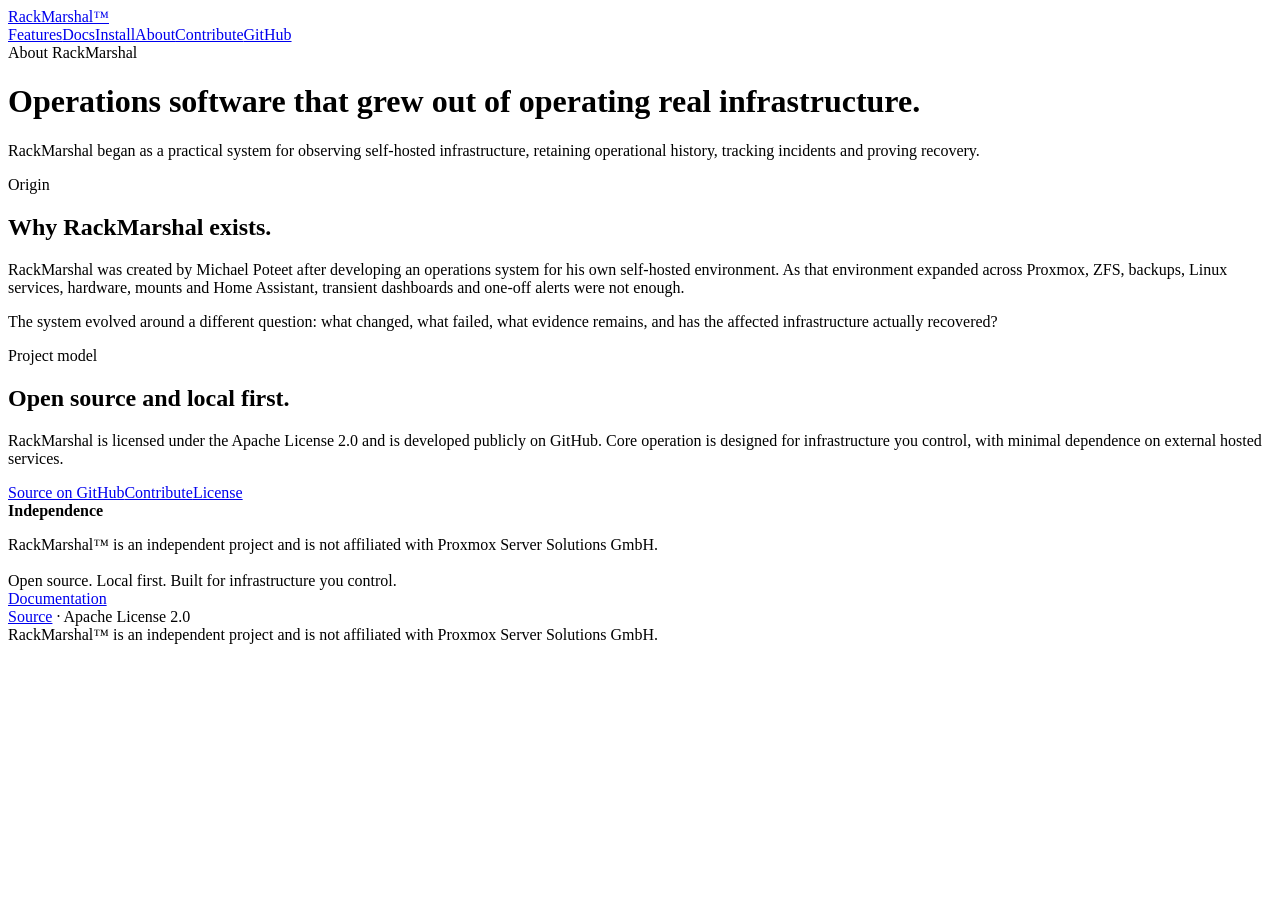
==== site/about.html @ b95861e5 "Complete public site and early-adopter path" ====
<!doctype html><html lang="en"><head><meta charset="utf-8"><meta name="viewport" content="width=device-width,initial-scale=1"><title>About RackMarshal™</title><meta name="description" content="The origin, principles and open-source model behind RackMarshal."><link rel="canonical" href="https://rackmarshal.com/about.html"><meta name="theme-color" content="#07101d"><link rel="icon" href="/assets/favicon.svg" type="image/svg+xml"><link rel="stylesheet" href="/styles.css"><meta property="og:type" content="website"><meta property="og:title" content="About RackMarshal™"><meta property="og:description" content="The origin, principles and open-source model behind RackMarshal."><meta property="og:url" content="https://rackmarshal.com/about.html"><meta property="og:image" content="https://rackmarshal.com/assets/social-preview.png"><meta name="twitter:card" content="summary_large_image"><meta name="twitter:image" content="https://rackmarshal.com/assets/social-preview.png"></head><body><nav><div class="wrap nav"><a class="brand" href="/">RackMarshal™</a><div class="links"><a href="/#today">Features</a><a href="/docs.html">Docs</a><a href="/install.html">Install</a><a href="/about.html">About</a><a href="https://github.com/RackMarshalhq/rackmarshal/blob/main/CONTRIBUTING.md">Contribute</a><a class="btn" href="https://github.com/RackMarshalhq/rackmarshal">GitHub</a></div></div></nav><header class="hero compact"><div class="wrap"><div class="eyebrow">About RackMarshal</div><h1>Operations software that grew out of operating real infrastructure.</h1><p class="lead">RackMarshal began as a practical system for observing self-hosted infrastructure, retaining operational history, tracking incidents and proving recovery.</p></div></header><main>
<section><div class="wrap story"><div><div class="kicker">Origin</div><h2>Why RackMarshal exists.</h2></div><div><p>RackMarshal was created by Michael Poteet after developing an operations system for his own self-hosted environment. As that environment expanded across Proxmox, ZFS, backups, Linux services, hardware, mounts and Home Assistant, transient dashboards and one-off alerts were not enough.</p><p>The system evolved around a different question: what changed, what failed, what evidence remains, and has the affected infrastructure actually recovered?</p></div></div></section>
<section><div class="wrap"><div class="kicker">Project model</div><h2>Open source and local first.</h2><p class="intro">RackMarshal is licensed under the Apache License 2.0 and is developed publicly on GitHub. Core operation is designed for infrastructure you control, with minimal dependence on external hosted services.</p><div class="actions"><a class="btn primary" href="https://github.com/RackMarshalhq/rackmarshal">Source on GitHub</a><a class="btn" href="https://github.com/RackMarshalhq/rackmarshal/blob/main/CONTRIBUTING.md">Contribute</a><a class="btn" href="https://github.com/RackMarshalhq/rackmarshal/blob/main/LICENSE">License</a></div></div></section>
<section><div class="wrap"><div class="boundary"><strong>Independence</strong><p style="margin-bottom:0">RackMarshal™ is an independent project and is not affiliated with Proxmox Server Solutions GmbH.</p></div></div></section></main><footer><div class="wrap foot"><div><strong style="color:white">RackMarshal™</strong><br>Open source. Local first. Built for infrastructure you control.</div><div><a href="/docs.html">Documentation</a><br><a href="https://github.com/RackMarshalhq/rackmarshal">Source</a> · Apache License 2.0</div><div>RackMarshal™ is an independent project and is not affiliated with Proxmox Server Solutions GmbH.</div></div></footer></body></html>
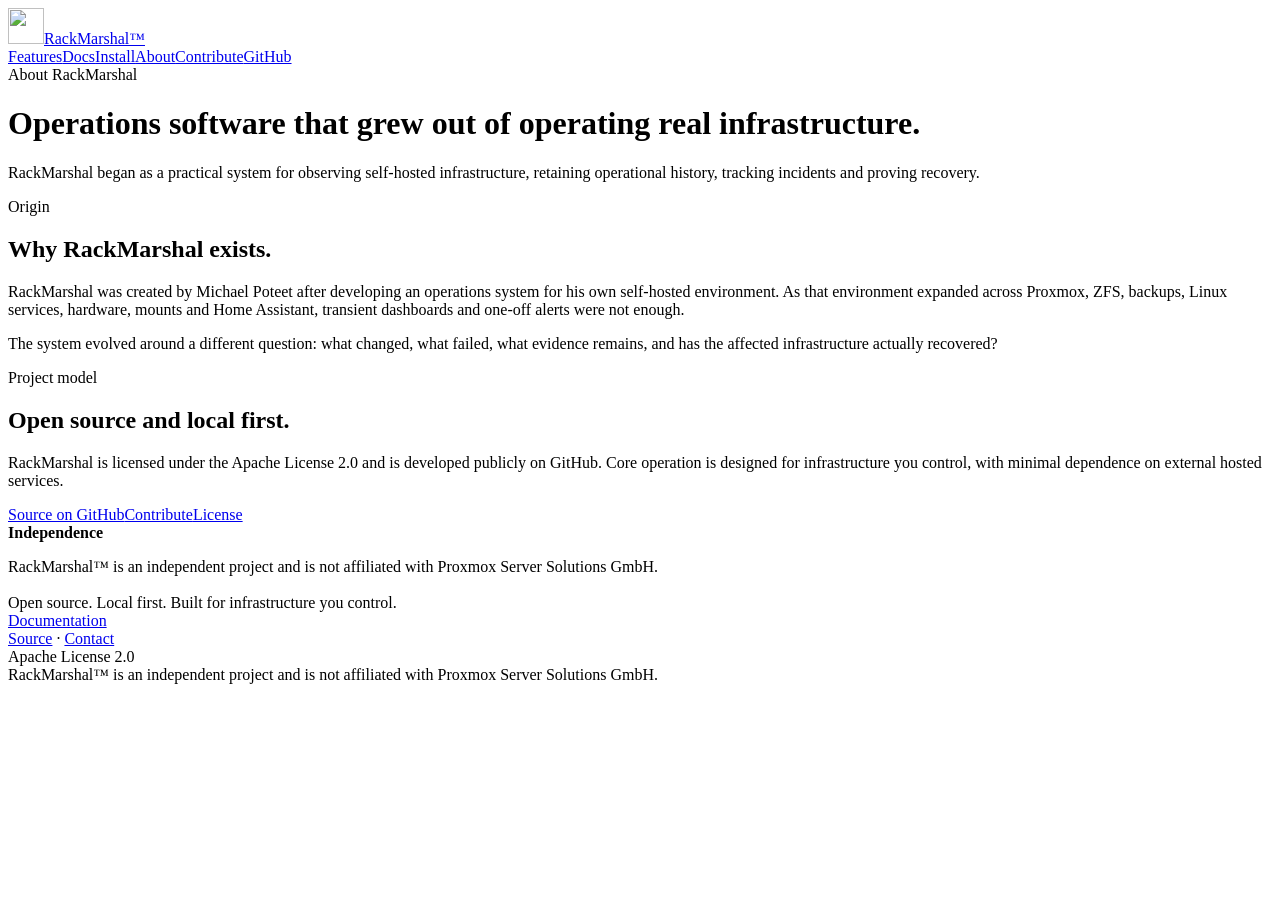
==== commit 459d81b5: "Add RackMarshal branding and contact information" ====
--- a/site/about.html
+++ b/site/about.html
@@ -1,4 +1,4 @@
-<!doctype html><html lang="en"><head><meta charset="utf-8"><meta name="viewport" content="width=device-width,initial-scale=1"><title>About RackMarshal™</title><meta name="description" content="The origin, principles and open-source model behind RackMarshal."><link rel="canonical" href="https://rackmarshal.com/about.html"><meta name="theme-color" content="#07101d"><link rel="icon" href="/assets/favicon.svg" type="image/svg+xml"><link rel="stylesheet" href="/styles.css"><meta property="og:type" content="website"><meta property="og:title" content="About RackMarshal™"><meta property="og:description" content="The origin, principles and open-source model behind RackMarshal."><meta property="og:url" content="https://rackmarshal.com/about.html"><meta property="og:image" content="https://rackmarshal.com/assets/social-preview.png"><meta name="twitter:card" content="summary_large_image"><meta name="twitter:image" content="https://rackmarshal.com/assets/social-preview.png"></head><body><nav><div class="wrap nav"><a class="brand" href="/">RackMarshal™</a><div class="links"><a href="/#today">Features</a><a href="/docs.html">Docs</a><a href="/install.html">Install</a><a href="/about.html">About</a><a href="https://github.com/RackMarshalhq/rackmarshal/blob/main/CONTRIBUTING.md">Contribute</a><a class="btn" href="https://github.com/RackMarshalhq/rackmarshal">GitHub</a></div></div></nav><header class="hero compact"><div class="wrap"><div class="eyebrow">About RackMarshal</div><h1>Operations software that grew out of operating real infrastructure.</h1><p class="lead">RackMarshal began as a practical system for observing self-hosted infrastructure, retaining operational history, tracking incidents and proving recovery.</p></div></header><main>
+<!doctype html><html lang="en"><head><meta charset="utf-8"><meta name="viewport" content="width=device-width,initial-scale=1"><title>About RackMarshal™</title><meta name="description" content="The origin, principles and open-source model behind RackMarshal."><link rel="canonical" href="https://rackmarshal.com/about.html"><meta name="theme-color" content="#07101d"><link rel="icon" href="/assets/favicon.svg" type="image/svg+xml"><link rel="stylesheet" href="/styles.css"><meta property="og:type" content="website"><meta property="og:title" content="About RackMarshal™"><meta property="og:description" content="The origin, principles and open-source model behind RackMarshal."><meta property="og:url" content="https://rackmarshal.com/about.html"><meta property="og:image" content="https://rackmarshal.com/assets/social-preview.png"><meta name="twitter:card" content="summary_large_image"><meta name="twitter:image" content="https://rackmarshal.com/assets/social-preview.png"></head><body><nav><div class="wrap nav"><a class="brand" href="/"><img src="/assets/rackmarshal-mark-approved.jpg" alt="" width="36" height="36"><span>RackMarshal™</span></a><div class="links"><a href="/#today">Features</a><a href="/docs.html">Docs</a><a href="/install.html">Install</a><a href="/about.html">About</a><a href="https://github.com/RackMarshalhq/rackmarshal/blob/main/CONTRIBUTING.md">Contribute</a><a class="btn" href="https://github.com/RackMarshalhq/rackmarshal">GitHub</a></div></div></nav><header class="hero compact"><div class="wrap"><div class="eyebrow">About RackMarshal</div><h1>Operations software that grew out of operating real infrastructure.</h1><p class="lead">RackMarshal began as a practical system for observing self-hosted infrastructure, retaining operational history, tracking incidents and proving recovery.</p></div></header><main>
 <section><div class="wrap story"><div><div class="kicker">Origin</div><h2>Why RackMarshal exists.</h2></div><div><p>RackMarshal was created by Michael Poteet after developing an operations system for his own self-hosted environment. As that environment expanded across Proxmox, ZFS, backups, Linux services, hardware, mounts and Home Assistant, transient dashboards and one-off alerts were not enough.</p><p>The system evolved around a different question: what changed, what failed, what evidence remains, and has the affected infrastructure actually recovered?</p></div></div></section>
 <section><div class="wrap"><div class="kicker">Project model</div><h2>Open source and local first.</h2><p class="intro">RackMarshal is licensed under the Apache License 2.0 and is developed publicly on GitHub. Core operation is designed for infrastructure you control, with minimal dependence on external hosted services.</p><div class="actions"><a class="btn primary" href="https://github.com/RackMarshalhq/rackmarshal">Source on GitHub</a><a class="btn" href="https://github.com/RackMarshalhq/rackmarshal/blob/main/CONTRIBUTING.md">Contribute</a><a class="btn" href="https://github.com/RackMarshalhq/rackmarshal/blob/main/LICENSE">License</a></div></div></section>
-<section><div class="wrap"><div class="boundary"><strong>Independence</strong><p style="margin-bottom:0">RackMarshal™ is an independent project and is not affiliated with Proxmox Server Solutions GmbH.</p></div></div></section></main><footer><div class="wrap foot"><div><strong style="color:white">RackMarshal™</strong><br>Open source. Local first. Built for infrastructure you control.</div><div><a href="/docs.html">Documentation</a><br><a href="https://github.com/RackMarshalhq/rackmarshal">Source</a> · Apache License 2.0</div><div>RackMarshal™ is an independent project and is not affiliated with Proxmox Server Solutions GmbH.</div></div></footer></body></html>+<section><div class="wrap"><div class="boundary"><strong>Independence</strong><p style="margin-bottom:0">RackMarshal™ is an independent project and is not affiliated with Proxmox Server Solutions GmbH.</p></div></div></section></main><footer><div class="wrap foot"><div><strong style="color:white">RackMarshal™</strong><br>Open source. Local first. Built for infrastructure you control.</div><div><a href="/docs.html">Documentation</a><br><a href="https://github.com/RackMarshalhq/rackmarshal">Source</a> · <a href="mailto:michael@rackmarshal.com">Contact</a><br>Apache License 2.0</div><div>RackMarshal™ is an independent project and is not affiliated with Proxmox Server Solutions GmbH.</div></div></footer></body></html>
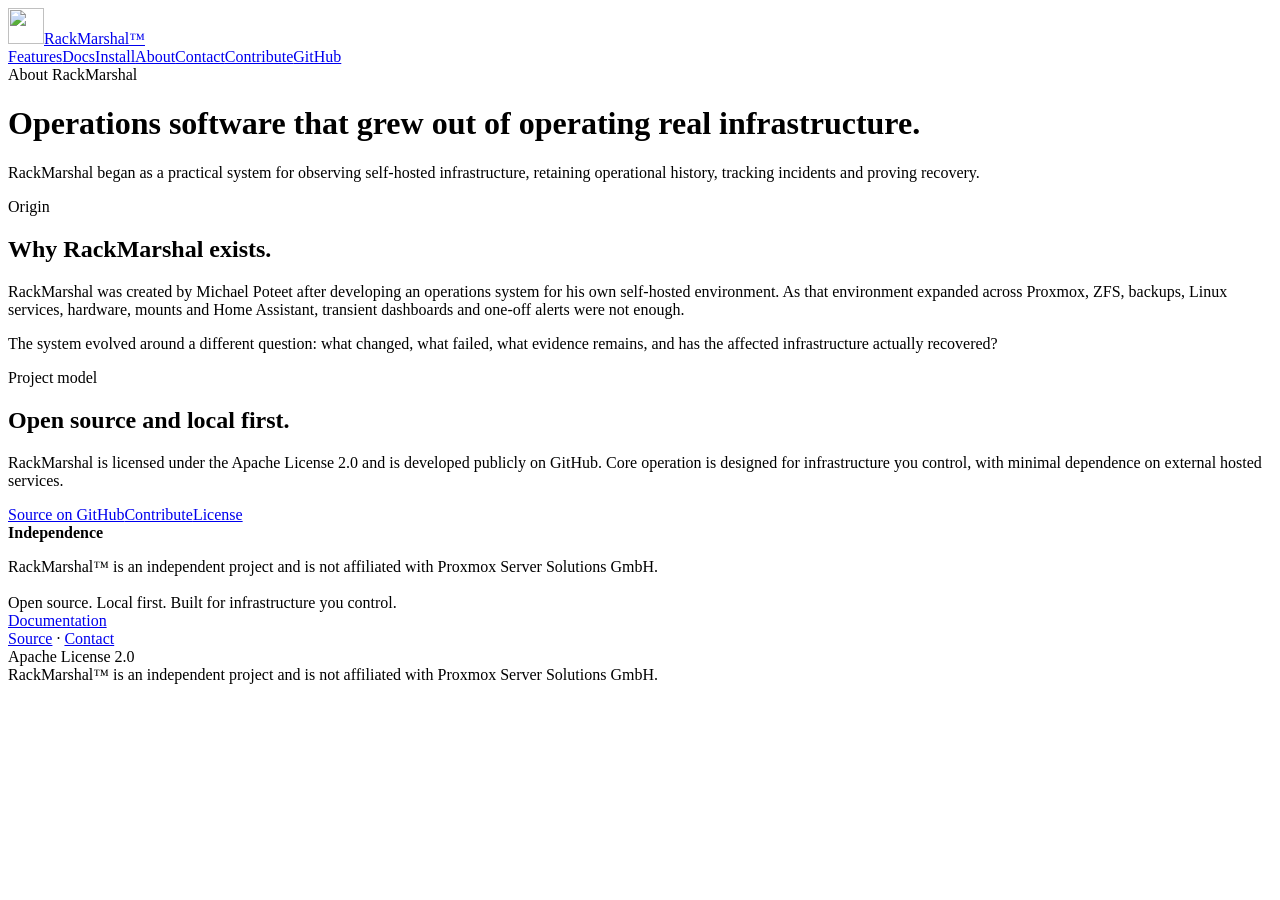
==== commit 03919961: "Show RackMarshal banner and add Contact navigation" ====
--- a/site/about.html
+++ b/site/about.html
@@ -1,4 +1,4 @@
-<!doctype html><html lang="en"><head><meta charset="utf-8"><meta name="viewport" content="width=device-width,initial-scale=1"><title>About RackMarshal™</title><meta name="description" content="The origin, principles and open-source model behind RackMarshal."><link rel="canonical" href="https://rackmarshal.com/about.html"><meta name="theme-color" content="#07101d"><link rel="icon" href="/assets/favicon.svg" type="image/svg+xml"><link rel="stylesheet" href="/styles.css"><meta property="og:type" content="website"><meta property="og:title" content="About RackMarshal™"><meta property="og:description" content="The origin, principles and open-source model behind RackMarshal."><meta property="og:url" content="https://rackmarshal.com/about.html"><meta property="og:image" content="https://rackmarshal.com/assets/social-preview.png"><meta name="twitter:card" content="summary_large_image"><meta name="twitter:image" content="https://rackmarshal.com/assets/social-preview.png"></head><body><nav><div class="wrap nav"><a class="brand" href="/"><img src="/assets/rackmarshal-mark-approved.jpg" alt="" width="36" height="36"><span>RackMarshal™</span></a><div class="links"><a href="/#today">Features</a><a href="/docs.html">Docs</a><a href="/install.html">Install</a><a href="/about.html">About</a><a href="https://github.com/RackMarshalhq/rackmarshal/blob/main/CONTRIBUTING.md">Contribute</a><a class="btn" href="https://github.com/RackMarshalhq/rackmarshal">GitHub</a></div></div></nav><header class="hero compact"><div class="wrap"><div class="eyebrow">About RackMarshal</div><h1>Operations software that grew out of operating real infrastructure.</h1><p class="lead">RackMarshal began as a practical system for observing self-hosted infrastructure, retaining operational history, tracking incidents and proving recovery.</p></div></header><main>
+<!doctype html><html lang="en"><head><meta charset="utf-8"><meta name="viewport" content="width=device-width,initial-scale=1"><title>About RackMarshal™</title><meta name="description" content="The origin, principles and open-source model behind RackMarshal."><link rel="canonical" href="https://rackmarshal.com/about.html"><meta name="theme-color" content="#07101d"><link rel="icon" href="/assets/favicon.svg" type="image/svg+xml"><link rel="stylesheet" href="/styles.css"><meta property="og:type" content="website"><meta property="og:title" content="About RackMarshal™"><meta property="og:description" content="The origin, principles and open-source model behind RackMarshal."><meta property="og:url" content="https://rackmarshal.com/about.html"><meta property="og:image" content="https://rackmarshal.com/assets/social-preview.png"><meta name="twitter:card" content="summary_large_image"><meta name="twitter:image" content="https://rackmarshal.com/assets/social-preview.png"></head><body><nav><div class="wrap nav"><a class="brand" href="/"><img src="/assets/rackmarshal-mark-approved.jpg" alt="" width="36" height="36"><span>RackMarshal™</span></a><div class="links"><a href="/#today">Features</a><a href="/docs.html">Docs</a><a href="/install.html">Install</a><a href="/about.html">About</a><a href="/#contact">Contact</a><a href="https://github.com/RackMarshalhq/rackmarshal/blob/main/CONTRIBUTING.md">Contribute</a><a class="btn" href="https://github.com/RackMarshalhq/rackmarshal">GitHub</a></div></div></nav><header class="hero compact"><div class="wrap"><div class="eyebrow">About RackMarshal</div><h1>Operations software that grew out of operating real infrastructure.</h1><p class="lead">RackMarshal began as a practical system for observing self-hosted infrastructure, retaining operational history, tracking incidents and proving recovery.</p></div></header><main>
 <section><div class="wrap story"><div><div class="kicker">Origin</div><h2>Why RackMarshal exists.</h2></div><div><p>RackMarshal was created by Michael Poteet after developing an operations system for his own self-hosted environment. As that environment expanded across Proxmox, ZFS, backups, Linux services, hardware, mounts and Home Assistant, transient dashboards and one-off alerts were not enough.</p><p>The system evolved around a different question: what changed, what failed, what evidence remains, and has the affected infrastructure actually recovered?</p></div></div></section>
 <section><div class="wrap"><div class="kicker">Project model</div><h2>Open source and local first.</h2><p class="intro">RackMarshal is licensed under the Apache License 2.0 and is developed publicly on GitHub. Core operation is designed for infrastructure you control, with minimal dependence on external hosted services.</p><div class="actions"><a class="btn primary" href="https://github.com/RackMarshalhq/rackmarshal">Source on GitHub</a><a class="btn" href="https://github.com/RackMarshalhq/rackmarshal/blob/main/CONTRIBUTING.md">Contribute</a><a class="btn" href="https://github.com/RackMarshalhq/rackmarshal/blob/main/LICENSE">License</a></div></div></section>
 <section><div class="wrap"><div class="boundary"><strong>Independence</strong><p style="margin-bottom:0">RackMarshal™ is an independent project and is not affiliated with Proxmox Server Solutions GmbH.</p></div></div></section></main><footer><div class="wrap foot"><div><strong style="color:white">RackMarshal™</strong><br>Open source. Local first. Built for infrastructure you control.</div><div><a href="/docs.html">Documentation</a><br><a href="https://github.com/RackMarshalhq/rackmarshal">Source</a> · <a href="mailto:michael@rackmarshal.com">Contact</a><br>Apache License 2.0</div><div>RackMarshal™ is an independent project and is not affiliated with Proxmox Server Solutions GmbH.</div></div></footer></body></html>
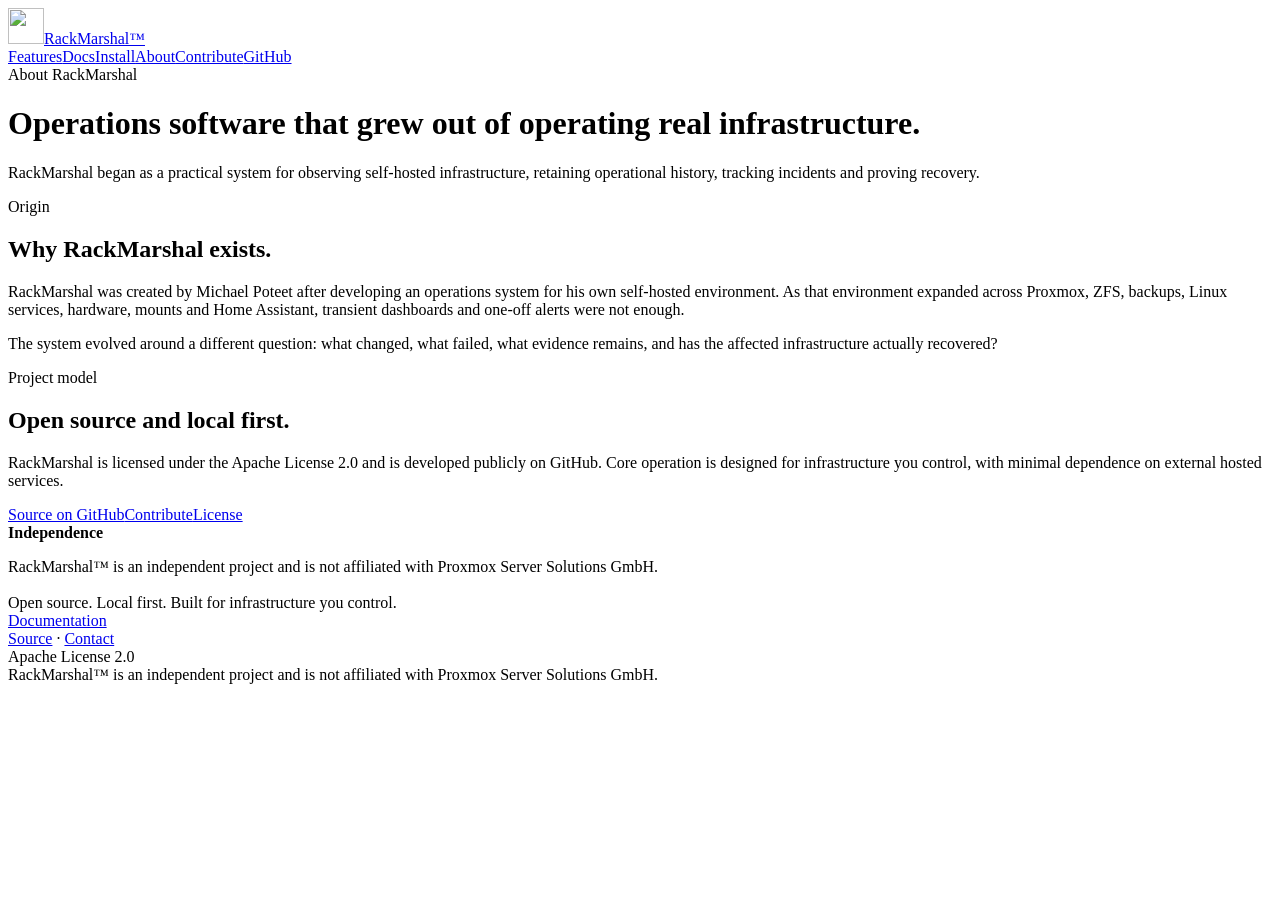
==== commit c09c197e: "Revert "Show RackMarshal banner and add Contact navigation" This reverts commit 0391996142949db6d174" ====
--- a/site/about.html
+++ b/site/about.html
@@ -1,4 +1,4 @@
-<!doctype html><html lang="en"><head><meta charset="utf-8"><meta name="viewport" content="width=device-width,initial-scale=1"><title>About RackMarshal™</title><meta name="description" content="The origin, principles and open-source model behind RackMarshal."><link rel="canonical" href="https://rackmarshal.com/about.html"><meta name="theme-color" content="#07101d"><link rel="icon" href="/assets/favicon.svg" type="image/svg+xml"><link rel="stylesheet" href="/styles.css"><meta property="og:type" content="website"><meta property="og:title" content="About RackMarshal™"><meta property="og:description" content="The origin, principles and open-source model behind RackMarshal."><meta property="og:url" content="https://rackmarshal.com/about.html"><meta property="og:image" content="https://rackmarshal.com/assets/social-preview.png"><meta name="twitter:card" content="summary_large_image"><meta name="twitter:image" content="https://rackmarshal.com/assets/social-preview.png"></head><body><nav><div class="wrap nav"><a class="brand" href="/"><img src="/assets/rackmarshal-mark-approved.jpg" alt="" width="36" height="36"><span>RackMarshal™</span></a><div class="links"><a href="/#today">Features</a><a href="/docs.html">Docs</a><a href="/install.html">Install</a><a href="/about.html">About</a><a href="/#contact">Contact</a><a href="https://github.com/RackMarshalhq/rackmarshal/blob/main/CONTRIBUTING.md">Contribute</a><a class="btn" href="https://github.com/RackMarshalhq/rackmarshal">GitHub</a></div></div></nav><header class="hero compact"><div class="wrap"><div class="eyebrow">About RackMarshal</div><h1>Operations software that grew out of operating real infrastructure.</h1><p class="lead">RackMarshal began as a practical system for observing self-hosted infrastructure, retaining operational history, tracking incidents and proving recovery.</p></div></header><main>
+<!doctype html><html lang="en"><head><meta charset="utf-8"><meta name="viewport" content="width=device-width,initial-scale=1"><title>About RackMarshal™</title><meta name="description" content="The origin, principles and open-source model behind RackMarshal."><link rel="canonical" href="https://rackmarshal.com/about.html"><meta name="theme-color" content="#07101d"><link rel="icon" href="/assets/favicon.svg" type="image/svg+xml"><link rel="stylesheet" href="/styles.css"><meta property="og:type" content="website"><meta property="og:title" content="About RackMarshal™"><meta property="og:description" content="The origin, principles and open-source model behind RackMarshal."><meta property="og:url" content="https://rackmarshal.com/about.html"><meta property="og:image" content="https://rackmarshal.com/assets/social-preview.png"><meta name="twitter:card" content="summary_large_image"><meta name="twitter:image" content="https://rackmarshal.com/assets/social-preview.png"></head><body><nav><div class="wrap nav"><a class="brand" href="/"><img src="/assets/rackmarshal-mark-approved.jpg" alt="" width="36" height="36"><span>RackMarshal™</span></a><div class="links"><a href="/#today">Features</a><a href="/docs.html">Docs</a><a href="/install.html">Install</a><a href="/about.html">About</a><a href="https://github.com/RackMarshalhq/rackmarshal/blob/main/CONTRIBUTING.md">Contribute</a><a class="btn" href="https://github.com/RackMarshalhq/rackmarshal">GitHub</a></div></div></nav><header class="hero compact"><div class="wrap"><div class="eyebrow">About RackMarshal</div><h1>Operations software that grew out of operating real infrastructure.</h1><p class="lead">RackMarshal began as a practical system for observing self-hosted infrastructure, retaining operational history, tracking incidents and proving recovery.</p></div></header><main>
 <section><div class="wrap story"><div><div class="kicker">Origin</div><h2>Why RackMarshal exists.</h2></div><div><p>RackMarshal was created by Michael Poteet after developing an operations system for his own self-hosted environment. As that environment expanded across Proxmox, ZFS, backups, Linux services, hardware, mounts and Home Assistant, transient dashboards and one-off alerts were not enough.</p><p>The system evolved around a different question: what changed, what failed, what evidence remains, and has the affected infrastructure actually recovered?</p></div></div></section>
 <section><div class="wrap"><div class="kicker">Project model</div><h2>Open source and local first.</h2><p class="intro">RackMarshal is licensed under the Apache License 2.0 and is developed publicly on GitHub. Core operation is designed for infrastructure you control, with minimal dependence on external hosted services.</p><div class="actions"><a class="btn primary" href="https://github.com/RackMarshalhq/rackmarshal">Source on GitHub</a><a class="btn" href="https://github.com/RackMarshalhq/rackmarshal/blob/main/CONTRIBUTING.md">Contribute</a><a class="btn" href="https://github.com/RackMarshalhq/rackmarshal/blob/main/LICENSE">License</a></div></div></section>
 <section><div class="wrap"><div class="boundary"><strong>Independence</strong><p style="margin-bottom:0">RackMarshal™ is an independent project and is not affiliated with Proxmox Server Solutions GmbH.</p></div></div></section></main><footer><div class="wrap foot"><div><strong style="color:white">RackMarshal™</strong><br>Open source. Local first. Built for infrastructure you control.</div><div><a href="/docs.html">Documentation</a><br><a href="https://github.com/RackMarshalhq/rackmarshal">Source</a> · <a href="mailto:michael@rackmarshal.com">Contact</a><br>Apache License 2.0</div><div>RackMarshal™ is an independent project and is not affiliated with Proxmox Server Solutions GmbH.</div></div></footer></body></html>
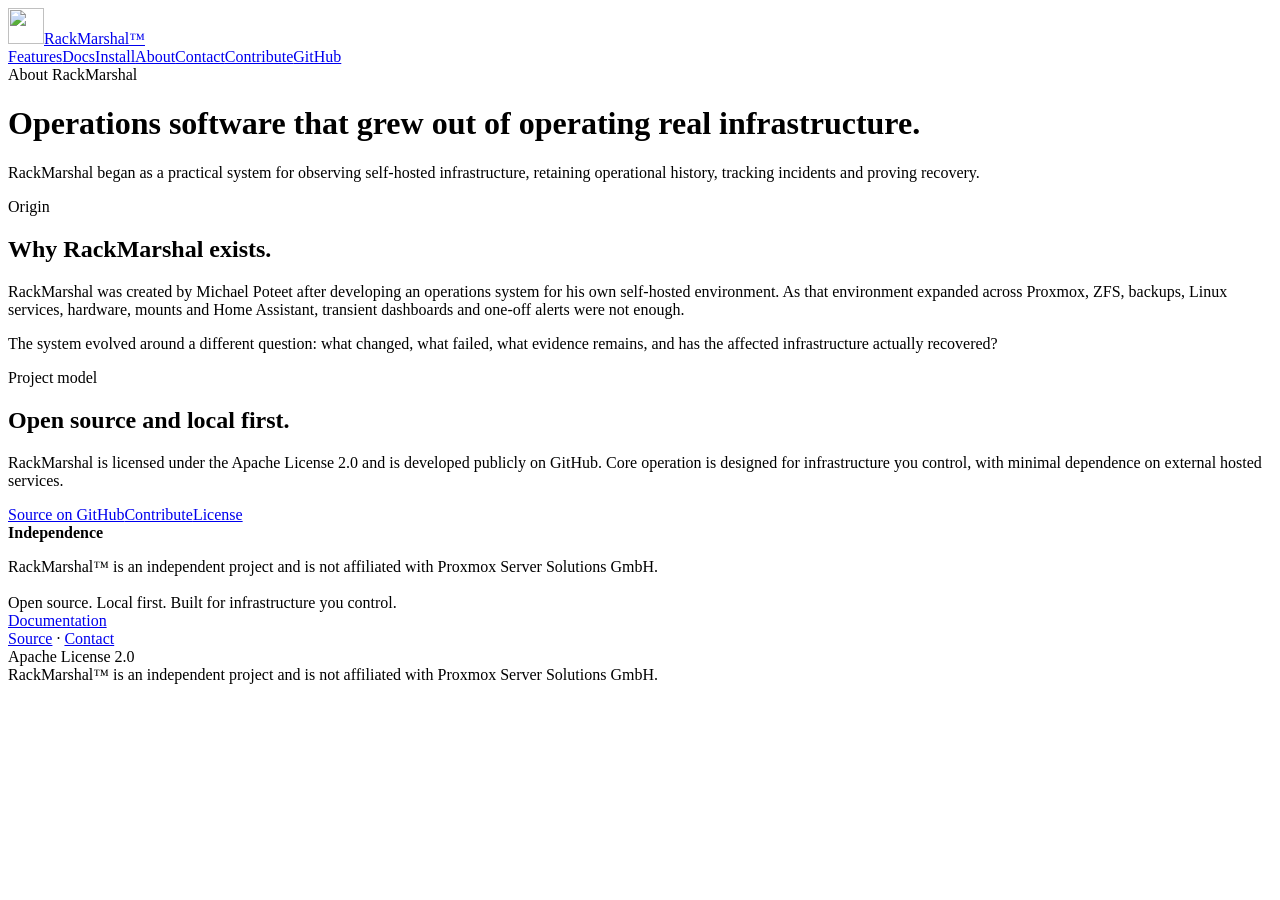
==== commit 4e132875: "Add Contact to site navigation" ====
--- a/site/about.html
+++ b/site/about.html
@@ -1,4 +1,4 @@
-<!doctype html><html lang="en"><head><meta charset="utf-8"><meta name="viewport" content="width=device-width,initial-scale=1"><title>About RackMarshal™</title><meta name="description" content="The origin, principles and open-source model behind RackMarshal."><link rel="canonical" href="https://rackmarshal.com/about.html"><meta name="theme-color" content="#07101d"><link rel="icon" href="/assets/favicon.svg" type="image/svg+xml"><link rel="stylesheet" href="/styles.css"><meta property="og:type" content="website"><meta property="og:title" content="About RackMarshal™"><meta property="og:description" content="The origin, principles and open-source model behind RackMarshal."><meta property="og:url" content="https://rackmarshal.com/about.html"><meta property="og:image" content="https://rackmarshal.com/assets/social-preview.png"><meta name="twitter:card" content="summary_large_image"><meta name="twitter:image" content="https://rackmarshal.com/assets/social-preview.png"></head><body><nav><div class="wrap nav"><a class="brand" href="/"><img src="/assets/rackmarshal-mark-approved.jpg" alt="" width="36" height="36"><span>RackMarshal™</span></a><div class="links"><a href="/#today">Features</a><a href="/docs.html">Docs</a><a href="/install.html">Install</a><a href="/about.html">About</a><a href="https://github.com/RackMarshalhq/rackmarshal/blob/main/CONTRIBUTING.md">Contribute</a><a class="btn" href="https://github.com/RackMarshalhq/rackmarshal">GitHub</a></div></div></nav><header class="hero compact"><div class="wrap"><div class="eyebrow">About RackMarshal</div><h1>Operations software that grew out of operating real infrastructure.</h1><p class="lead">RackMarshal began as a practical system for observing self-hosted infrastructure, retaining operational history, tracking incidents and proving recovery.</p></div></header><main>
+<!doctype html><html lang="en"><head><meta charset="utf-8"><meta name="viewport" content="width=device-width,initial-scale=1"><title>About RackMarshal™</title><meta name="description" content="The origin, principles and open-source model behind RackMarshal."><link rel="canonical" href="https://rackmarshal.com/about.html"><meta name="theme-color" content="#07101d"><link rel="icon" href="/assets/favicon.svg" type="image/svg+xml"><link rel="stylesheet" href="/styles.css"><meta property="og:type" content="website"><meta property="og:title" content="About RackMarshal™"><meta property="og:description" content="The origin, principles and open-source model behind RackMarshal."><meta property="og:url" content="https://rackmarshal.com/about.html"><meta property="og:image" content="https://rackmarshal.com/assets/social-preview.png"><meta name="twitter:card" content="summary_large_image"><meta name="twitter:image" content="https://rackmarshal.com/assets/social-preview.png"></head><body><nav><div class="wrap nav"><a class="brand" href="/"><img src="/assets/rackmarshal-mark-approved.jpg" alt="" width="36" height="36"><span>RackMarshal™</span></a><div class="links"><a href="/#today">Features</a><a href="/docs.html">Docs</a><a href="/install.html">Install</a><a href="/about.html">About</a><a href="/#contact">Contact</a><a href="https://github.com/RackMarshalhq/rackmarshal/blob/main/CONTRIBUTING.md">Contribute</a><a class="btn" href="https://github.com/RackMarshalhq/rackmarshal">GitHub</a></div></div></nav><header class="hero compact"><div class="wrap"><div class="eyebrow">About RackMarshal</div><h1>Operations software that grew out of operating real infrastructure.</h1><p class="lead">RackMarshal began as a practical system for observing self-hosted infrastructure, retaining operational history, tracking incidents and proving recovery.</p></div></header><main>
 <section><div class="wrap story"><div><div class="kicker">Origin</div><h2>Why RackMarshal exists.</h2></div><div><p>RackMarshal was created by Michael Poteet after developing an operations system for his own self-hosted environment. As that environment expanded across Proxmox, ZFS, backups, Linux services, hardware, mounts and Home Assistant, transient dashboards and one-off alerts were not enough.</p><p>The system evolved around a different question: what changed, what failed, what evidence remains, and has the affected infrastructure actually recovered?</p></div></div></section>
 <section><div class="wrap"><div class="kicker">Project model</div><h2>Open source and local first.</h2><p class="intro">RackMarshal is licensed under the Apache License 2.0 and is developed publicly on GitHub. Core operation is designed for infrastructure you control, with minimal dependence on external hosted services.</p><div class="actions"><a class="btn primary" href="https://github.com/RackMarshalhq/rackmarshal">Source on GitHub</a><a class="btn" href="https://github.com/RackMarshalhq/rackmarshal/blob/main/CONTRIBUTING.md">Contribute</a><a class="btn" href="https://github.com/RackMarshalhq/rackmarshal/blob/main/LICENSE">License</a></div></div></section>
 <section><div class="wrap"><div class="boundary"><strong>Independence</strong><p style="margin-bottom:0">RackMarshal™ is an independent project and is not affiliated with Proxmox Server Solutions GmbH.</p></div></div></section></main><footer><div class="wrap foot"><div><strong style="color:white">RackMarshal™</strong><br>Open source. Local first. Built for infrastructure you control.</div><div><a href="/docs.html">Documentation</a><br><a href="https://github.com/RackMarshalhq/rackmarshal">Source</a> · <a href="mailto:michael@rackmarshal.com">Contact</a><br>Apache License 2.0</div><div>RackMarshal™ is an independent project and is not affiliated with Proxmox Server Solutions GmbH.</div></div></footer></body></html>
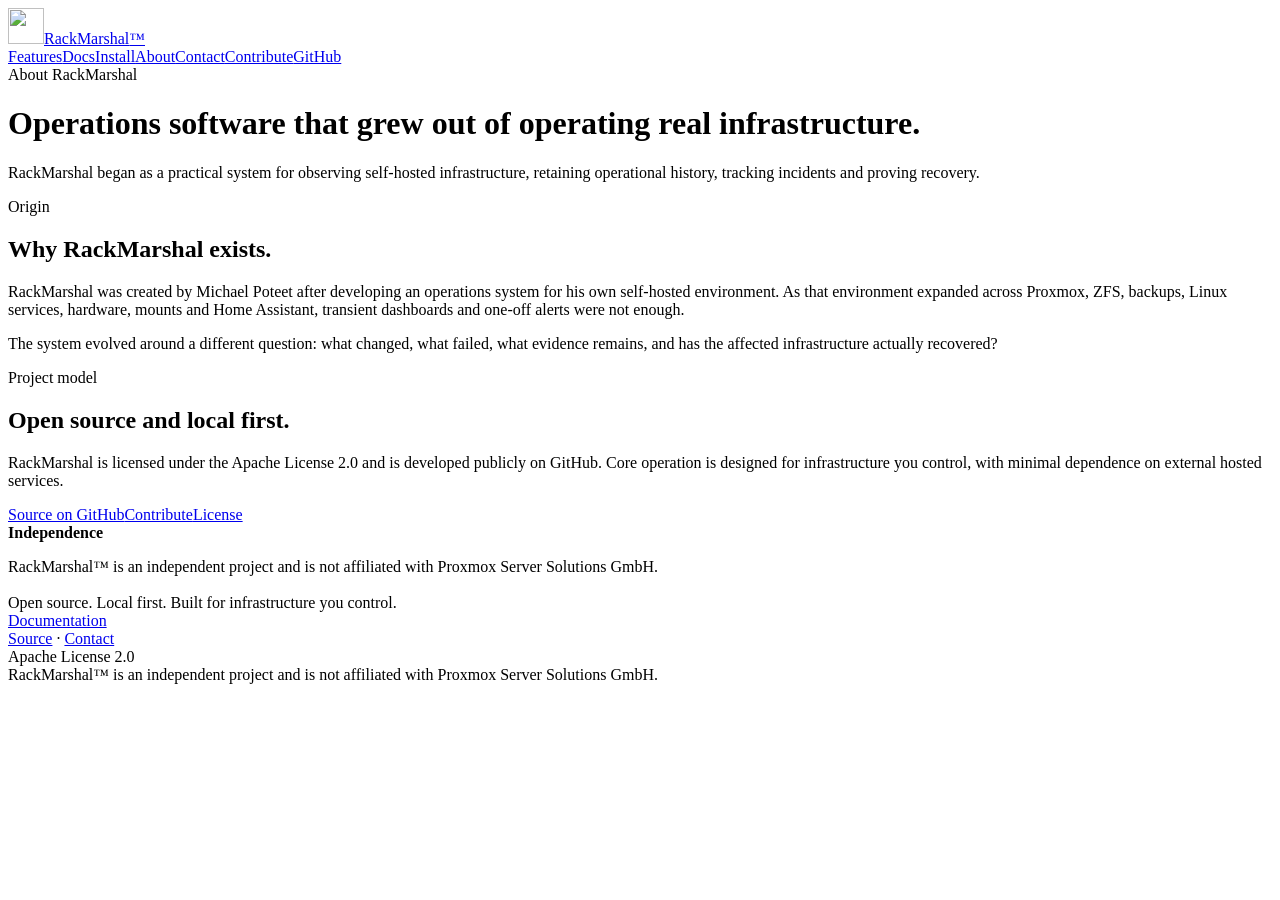
==== commit 15ab320a: "Style RackMarshal header wordmark" ====
--- a/site/about.html
+++ b/site/about.html
@@ -1,4 +1,4 @@
-<!doctype html><html lang="en"><head><meta charset="utf-8"><meta name="viewport" content="width=device-width,initial-scale=1"><title>About RackMarshal™</title><meta name="description" content="The origin, principles and open-source model behind RackMarshal."><link rel="canonical" href="https://rackmarshal.com/about.html"><meta name="theme-color" content="#07101d"><link rel="icon" href="/assets/favicon.svg" type="image/svg+xml"><link rel="stylesheet" href="/styles.css"><meta property="og:type" content="website"><meta property="og:title" content="About RackMarshal™"><meta property="og:description" content="The origin, principles and open-source model behind RackMarshal."><meta property="og:url" content="https://rackmarshal.com/about.html"><meta property="og:image" content="https://rackmarshal.com/assets/social-preview.png"><meta name="twitter:card" content="summary_large_image"><meta name="twitter:image" content="https://rackmarshal.com/assets/social-preview.png"></head><body><nav><div class="wrap nav"><a class="brand" href="/"><img src="/assets/rackmarshal-mark-approved.jpg" alt="" width="36" height="36"><span>RackMarshal™</span></a><div class="links"><a href="/#today">Features</a><a href="/docs.html">Docs</a><a href="/install.html">Install</a><a href="/about.html">About</a><a href="/#contact">Contact</a><a href="https://github.com/RackMarshalhq/rackmarshal/blob/main/CONTRIBUTING.md">Contribute</a><a class="btn" href="https://github.com/RackMarshalhq/rackmarshal">GitHub</a></div></div></nav><header class="hero compact"><div class="wrap"><div class="eyebrow">About RackMarshal</div><h1>Operations software that grew out of operating real infrastructure.</h1><p class="lead">RackMarshal began as a practical system for observing self-hosted infrastructure, retaining operational history, tracking incidents and proving recovery.</p></div></header><main>
+<!doctype html><html lang="en"><head><meta charset="utf-8"><meta name="viewport" content="width=device-width,initial-scale=1"><title>About RackMarshal™</title><meta name="description" content="The origin, principles and open-source model behind RackMarshal."><link rel="canonical" href="https://rackmarshal.com/about.html"><meta name="theme-color" content="#07101d"><link rel="icon" href="/assets/favicon.svg" type="image/svg+xml"><link rel="stylesheet" href="/styles.css"><meta property="og:type" content="website"><meta property="og:title" content="About RackMarshal™"><meta property="og:description" content="The origin, principles and open-source model behind RackMarshal."><meta property="og:url" content="https://rackmarshal.com/about.html"><meta property="og:image" content="https://rackmarshal.com/assets/social-preview.png"><meta name="twitter:card" content="summary_large_image"><meta name="twitter:image" content="https://rackmarshal.com/assets/social-preview.png"></head><body><nav><div class="wrap nav"><a class="brand" href="/"><img src="/assets/rackmarshal-mark-approved.jpg" alt="" width="36" height="36"><span class="brand-wordmark"><span class="brand-rack">Rack</span><span class="brand-marshal">Marshal</span><span class="brand-tm">™</span></span></a><div class="links"><a href="/#today">Features</a><a href="/docs.html">Docs</a><a href="/install.html">Install</a><a href="/about.html">About</a><a href="/#contact">Contact</a><a href="https://github.com/RackMarshalhq/rackmarshal/blob/main/CONTRIBUTING.md">Contribute</a><a class="btn" href="https://github.com/RackMarshalhq/rackmarshal">GitHub</a></div></div></nav><header class="hero compact"><div class="wrap"><div class="eyebrow">About RackMarshal</div><h1>Operations software that grew out of operating real infrastructure.</h1><p class="lead">RackMarshal began as a practical system for observing self-hosted infrastructure, retaining operational history, tracking incidents and proving recovery.</p></div></header><main>
 <section><div class="wrap story"><div><div class="kicker">Origin</div><h2>Why RackMarshal exists.</h2></div><div><p>RackMarshal was created by Michael Poteet after developing an operations system for his own self-hosted environment. As that environment expanded across Proxmox, ZFS, backups, Linux services, hardware, mounts and Home Assistant, transient dashboards and one-off alerts were not enough.</p><p>The system evolved around a different question: what changed, what failed, what evidence remains, and has the affected infrastructure actually recovered?</p></div></div></section>
 <section><div class="wrap"><div class="kicker">Project model</div><h2>Open source and local first.</h2><p class="intro">RackMarshal is licensed under the Apache License 2.0 and is developed publicly on GitHub. Core operation is designed for infrastructure you control, with minimal dependence on external hosted services.</p><div class="actions"><a class="btn primary" href="https://github.com/RackMarshalhq/rackmarshal">Source on GitHub</a><a class="btn" href="https://github.com/RackMarshalhq/rackmarshal/blob/main/CONTRIBUTING.md">Contribute</a><a class="btn" href="https://github.com/RackMarshalhq/rackmarshal/blob/main/LICENSE">License</a></div></div></section>
 <section><div class="wrap"><div class="boundary"><strong>Independence</strong><p style="margin-bottom:0">RackMarshal™ is an independent project and is not affiliated with Proxmox Server Solutions GmbH.</p></div></div></section></main><footer><div class="wrap foot"><div><strong style="color:white">RackMarshal™</strong><br>Open source. Local first. Built for infrastructure you control.</div><div><a href="/docs.html">Documentation</a><br><a href="https://github.com/RackMarshalhq/rackmarshal">Source</a> · <a href="mailto:michael@rackmarshal.com">Contact</a><br>Apache License 2.0</div><div>RackMarshal™ is an independent project and is not affiliated with Proxmox Server Solutions GmbH.</div></div></footer></body></html>
